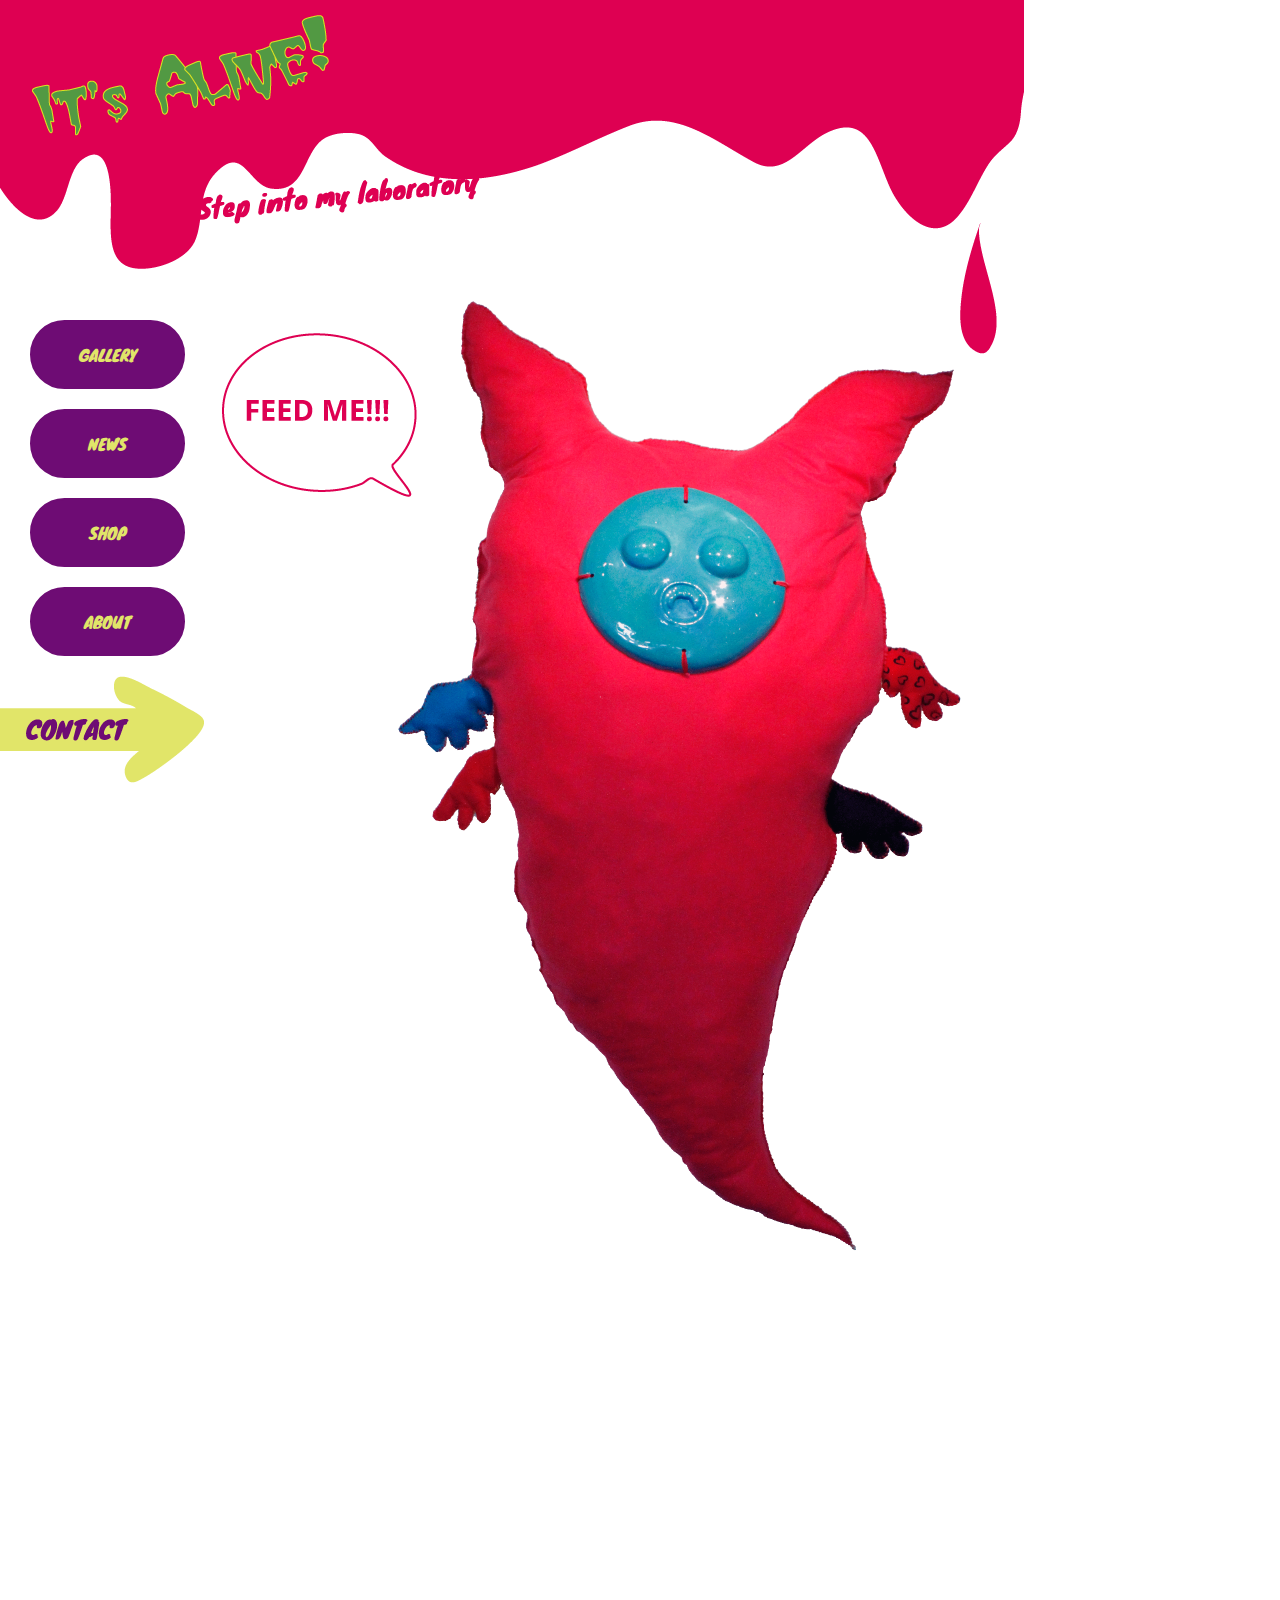
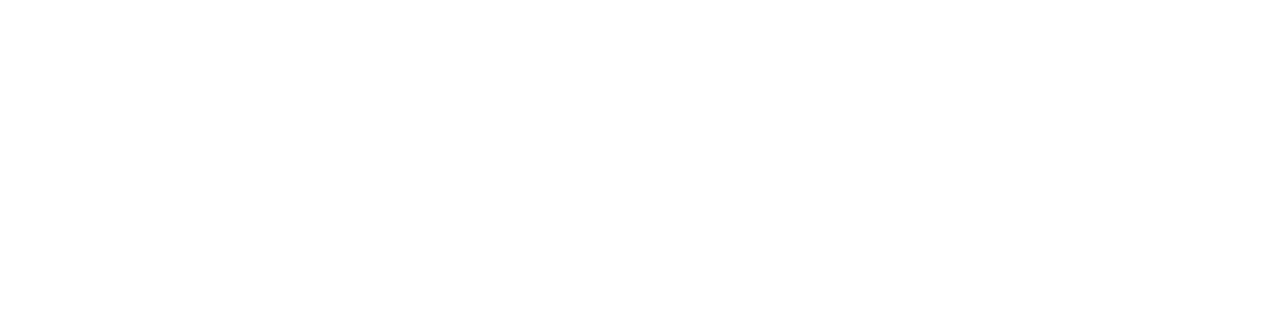
==== index.html @ 54e56cb2 "first commit" ====
<!DOCTYPE html>
<html>
<head>
	<title>IT's ALIVE!</title>
	<link rel="stylesheet" type="text/css" href="css/style.css">
	<link href='http://fonts.googleapis.com/css?family=Knewave' rel='stylesheet' type='text/css'>
</head>

<body>
	<div id="container">
<!--header begins-->
		<header>
			<div class="header">
				<a href="itsalive/index.html">
				<img src="images/header_itsalive.png">
	    		</a>
	    	</div>
<!--Navigation bar-->
		<nav class="navigation">
			<ul>
				<li><a href="gallery.html">GALLERY</a></li>
				<li><a href="news.html">NEWS</a></li>
				<li><a href="shop.html">SHOP</a></li>
				<li><a href="about.html">ABOUT</a></li> 
			</ul>
			<p id="contact"><a href="mailto:youremailaddress"> <img src="images/contact_button.png"></a></p>
		</nav>
		</header>
<!--bigmama-->
		<div id="bigmama">
			<img src="images/bigmama.gif">
		</div>
<!--speechbubble-->
		<div id ="speechbubble">
			<img src="images/speechbubble.png">
		</div> 
<!--footer begins-->
	<footer class="footer">
	</footer>
	</div>
</body>
</html>
---- css/style.css ----
body{ 
	width:1024px;
	margin:0;
}

/* header */
.header{
	position:static;
    margin-top:0px;
	width:100%;
	height:200px;

}
/* header navigation */
.navigation{
	float:left;
	z-index: 1;
	position:relative;
	display:inline-block;
	margin-top:100px;
	margin-left:-30px;
	height:360px;
}	
a {
	text-decoration: none;
	color:#e1e569;
	font-family: "Knewave" , cursive;
}
a:hover{
	color:white;
}
ul{
	list-style-type: none;
}
li{
	display:block;
	padding:20px 30px 20px 30px;
	border:2px solid #6e0c74;
	border-radius: 50px;
	background-color: #6e0c74;
	margin:20px;
	text-align: center;
}
/* contact button */
#contact img.resize {
	width:150px;
}

#contact{
	border:0px;
	background-color: white;
}

/*bigmama*/
#bigmama img{
	float:right;
	width:925px;
	height:1271px;
	margin-top:0;
	position:relative;
	top:-490px;
	left:90px;
	transform: rotate(5deg);
	
}
#speechbubble img {
	float:right;
	position:absolute;
	left:220px;
	top:330px;
	z-index: -1;
	
}
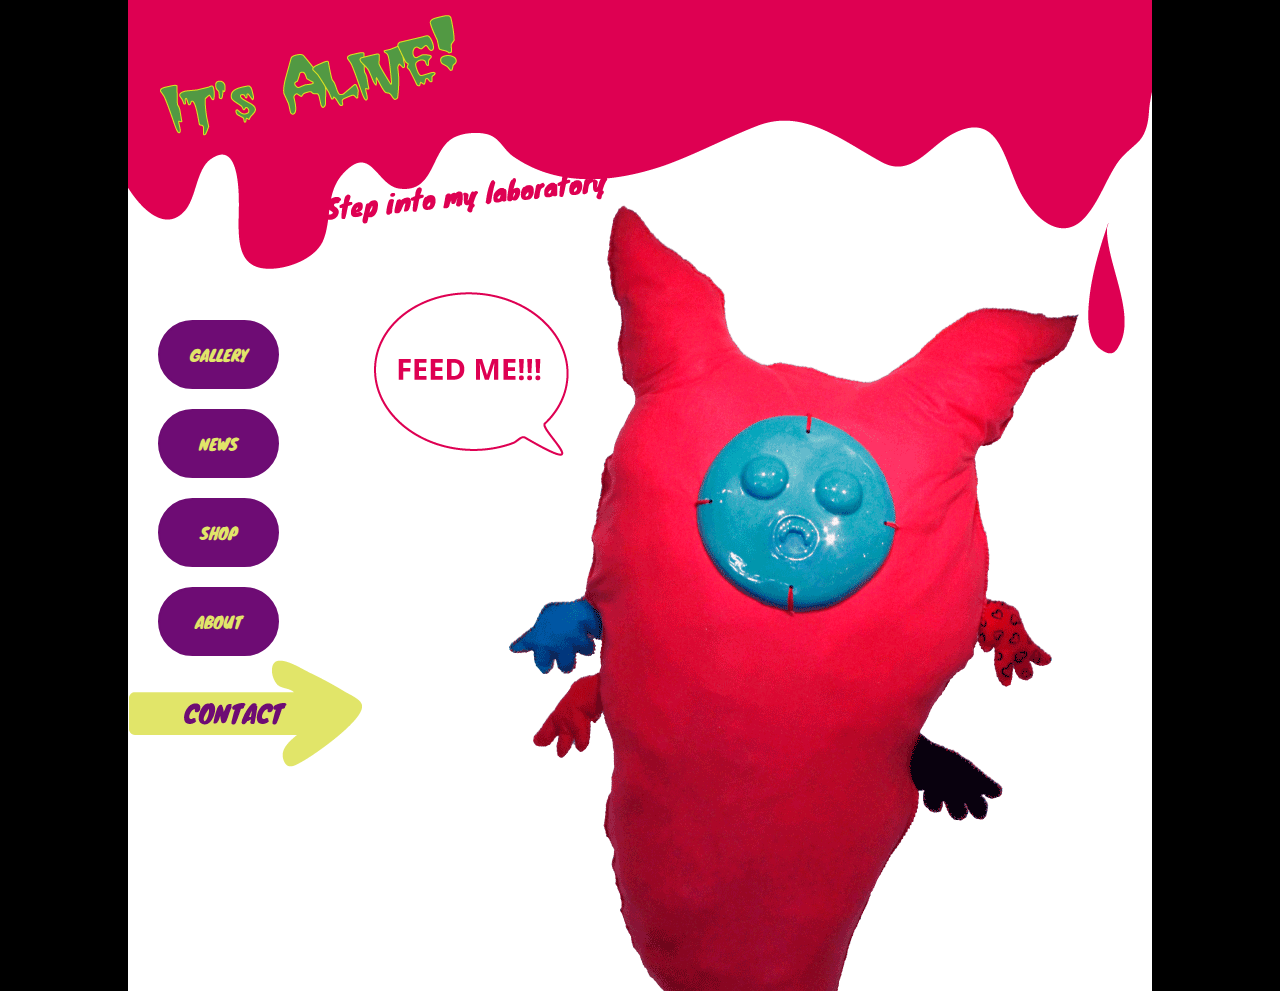
==== commit 38b3654c: "fluid adjust" ====
--- a/index.html
+++ b/index.html
@@ -11,7 +11,7 @@
 <!--header begins-->
 		<header>
 			<div class="header">
-				<a href="itsalive/index.html">
+				<a href="index.html">
 				<img src="images/header_itsalive.png">
 	    		</a>
 	    	</div>
@@ -23,17 +23,18 @@
 				<li><a href="shop.html">SHOP</a></li>
 				<li><a href="about.html">ABOUT</a></li> 
 			</ul>
-			<p id="contact"><a href="mailto:youremailaddress"> <img src="images/contact_button.png"></a></p>
 		</nav>
+		<p id="contact"><a href="mailto:youremailaddress"> <img src="images/contact_button.png"></a></p>
 		</header>
-<!--bigmama-->
-		<div id="bigmama">
-			<img src="images/bigmama.gif">
-		</div>
+
 <!--speechbubble-->
 		<div id ="speechbubble">
-			<img src="images/speechbubble.png">
+			<img src="images/speechbubble.png" alt="speechbubble">
 		</div> 
+<!--bigmama-->
+	<div id="bigmama">
+		<img src="images/bigmama.gif" alt="bigmama">
+	</div>
 <!--footer begins-->
 	<footer class="footer">
 	</footer>
--- a/css/style.css
+++ b/css/style.css
@@ -1,6 +1,18 @@
+
+/*beginning of the container*/
+ 
 body{ 
 	width:1024px;
-	margin:0;
+	height:auto;
+	margin:auto;
+	background-color: black;  
+}
+
+#container{
+	height:auto;
+	overflow:hidden;
+	background-color: #ffffff;
+	
 }
 
 /* header */
@@ -20,6 +32,7 @@
 	margin-top:100px;
 	margin-left:-30px;
 	height:360px;
+	width: 201px;
 }	
 a {
 	text-decoration: none;
@@ -42,33 +55,38 @@
 	text-align: center;
 }
 /* contact button */
-#contact img.resize {
-	width:150px;
+
+#contact{
+	position:relative;
+	width:105px;
+
 }
 
-#contact{
-	border:0px;
-	background-color: white;
+#bigmama img {
+    float: left;
+    margin-left: 350px;
+    margin-top: -760px;
+    position: relative;
+
 }
 
-/*bigmama*/
-#bigmama img{
-	float:right;
-	width:925px;
-	height:1271px;
-	margin-top:0;
-	position:relative;
-	top:-490px;
-	left:90px;
-	transform: rotate(5deg);
-	
-}
+/* speechbubble */
 #speechbubble img {
-	float:right;
-	position:absolute;
-	left:220px;
-	top:330px;
-	z-index: -1;
-	
+    float: right;
+    left: -580px;
+    position: relative;
+    top: -500px;
+    z-index: 1;
 }
 
+/* media queries */
+
+@media (max-width:420px){
+	
+	.navigation{
+		width: 40%;
+		height:20%;
+	}
+	#speechbubble img {display:none;}
+	#bigmama img {display:none;}
+}